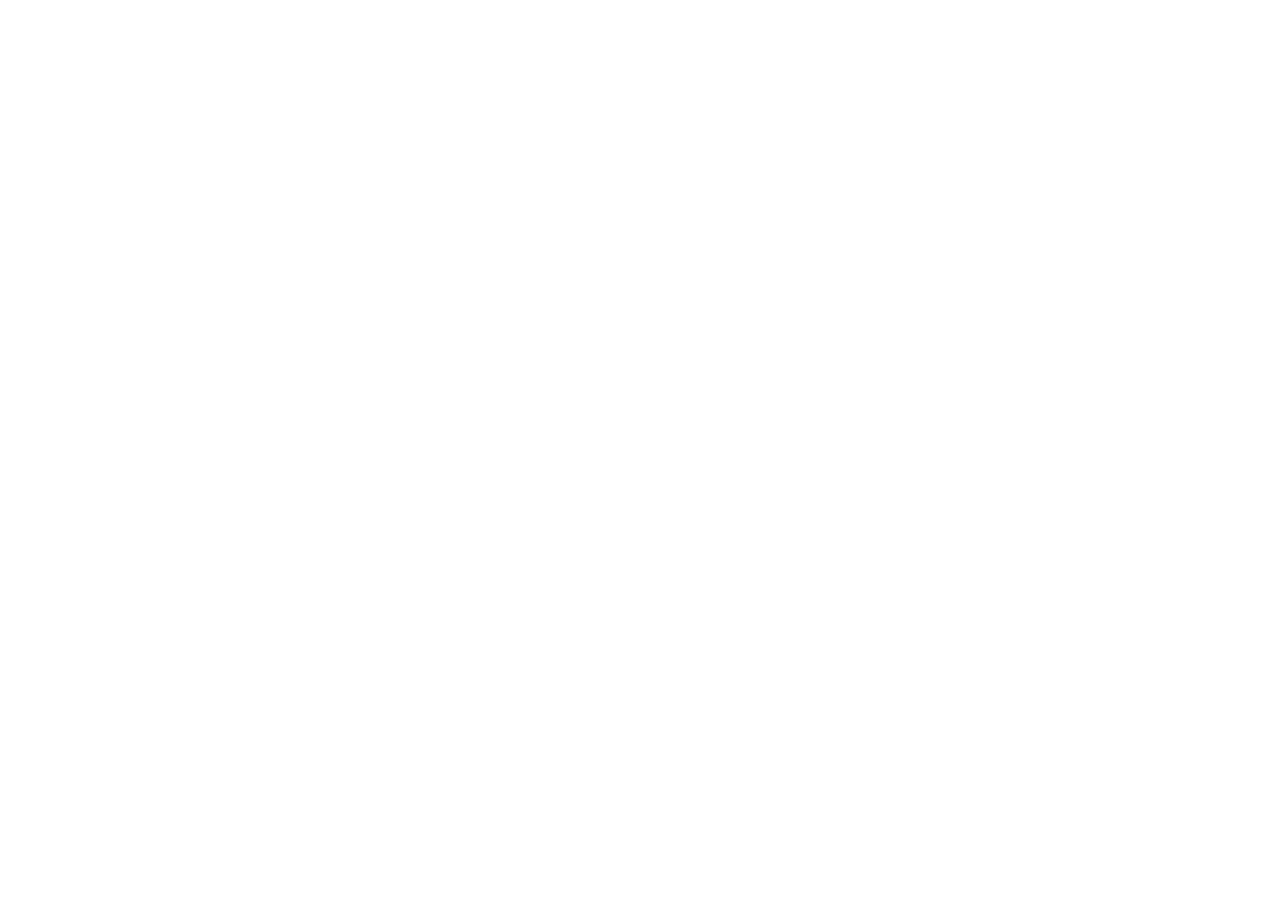
==== pages/home/index.html @ 82f7e89b "Initial commit" ====
<!DOCTYPE html>
<html lang="pt-br">
  <head>
    <meta charset="UTF-8" />
    <meta http-equiv="X-UA-Compatible" content="IE=edge" />
    <meta name="viewport" content="width=device-width, initial-scale=1.0" />
    <link rel="stylesheet" href="/styles/globalStyles.css" />
    <link rel="stylesheet" href="index.css" />
    <title>Git Search</title>
  </head>
  <body>
    <main></main>
    <script src="index.js"></script>
  </body>
</html>
---- styles/globalStyles.css ----
* {
  margin: 0;
  padding: 0;
  box-sizing: border-box;
}

:root{
    --color-brand-1: #C2255C;
    --color-brand-2: #D6336C;
    --color-grey-1:  #191C1F;
    --color-grey-2:  #212529;
    --color-grey-3:  #33363A;
    --color-grey-4:  #373B3E;
    --color-grey-6:  #A6A8A9;
    --color-grey-7:  #FFFFFF;
    --color-alert:   #C22554;
}
---- pages/home/index.css ----
/* Desenvolva sua estilização aqui...*/
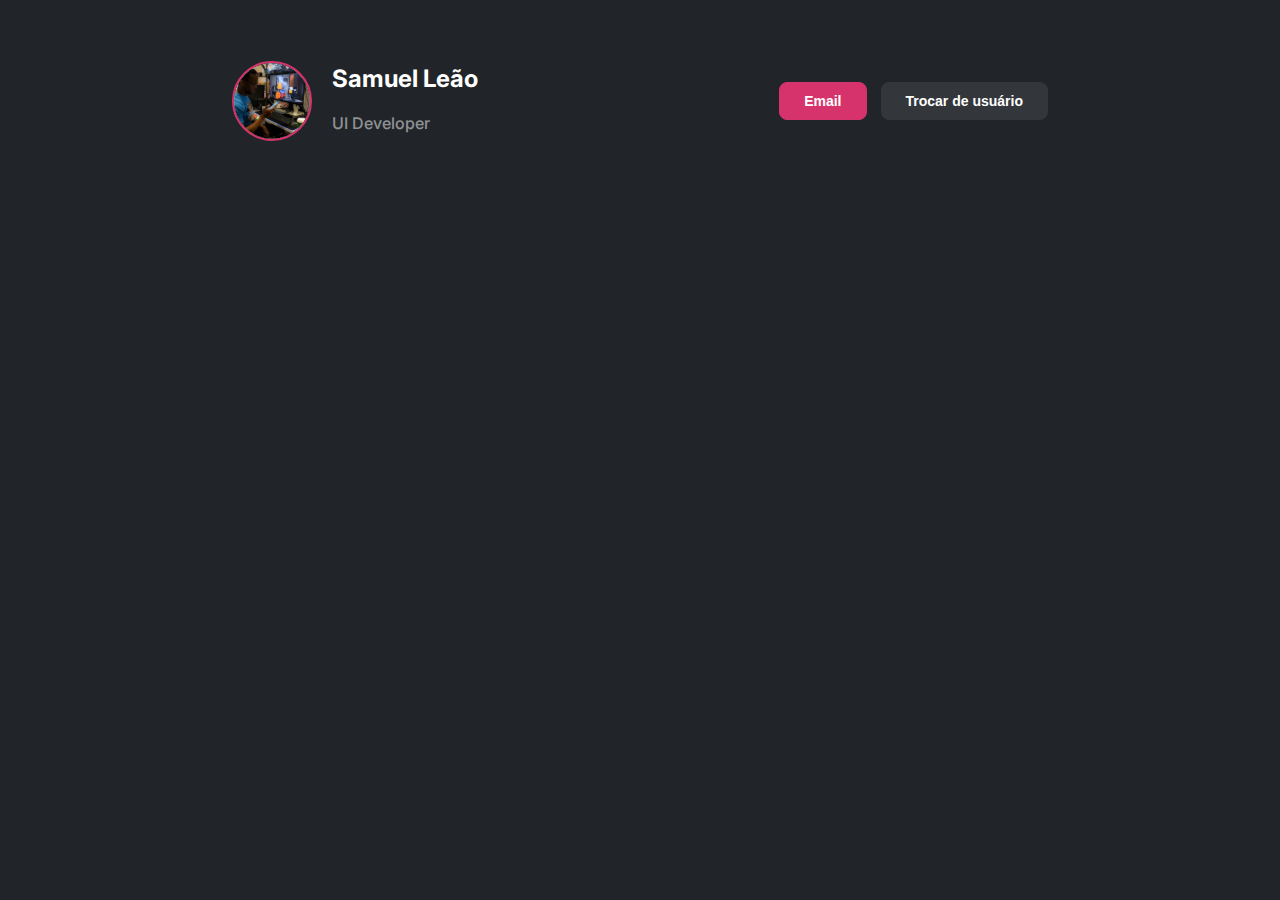
==== commit e2f7e3ea: "Entrega gitsearch" ====
--- a/pages/home/index.html
+++ b/pages/home/index.html
@@ -6,10 +6,44 @@
     <meta name="viewport" content="width=device-width, initial-scale=1.0" />
     <link rel="stylesheet" href="/styles/globalStyles.css" />
     <link rel="stylesheet" href="index.css" />
+    <link rel="stylesheet" href="../../styles/displayandaligns.css">
+    <link rel="stylesheet" href="../../styles/text.css">
+    <link rel="stylesheet" href="../../styles/buttons.css">
+    <link rel="stylesheet" href="../../styles/card.css">
+
+
     <title>Git Search</title>
   </head>
-  <body>
-    <main></main>
+  <body class="bg-profile container">
+    <header class="flex m-bot m-top j-content-between a-itens-center header">
+      <div class="flex a-itens-center gap">
+        <img class="img-profile" src="../../assets/img/Ellipse 3.svg" alt="">
+        <div class="gap-2 flex column">
+          <h3 class="title-4 text-color-1">Samuel Leão</h3>
+          <small class="text-1 color-header-prof">UI Developer</small>
+        </div>
+      </div>
+      <div class="flex gap-2 ">
+        <button class="btn button-primary text-color-1">Email</button>
+        <button class="btn button-secondary text-color-1">Trocar de usuário </button>
+      </div>
+    </header>
+    <main>
+          <ul class="flex wrap gap-3 postUl">
+            <!-- <li class="flex card column j-content-center">
+              <h4 class="text-color-1">Project Module 2 - Kenzie</h4>
+              <p class="text-color-1">Various versions have evolved over the years, sometimes by accident, sometimes on purpose injected humour and the like</p>
+              <div class="flex gap-2">
+                <button class="button-p button-p-line text-color-1 text-2">Repositório</button>
+                <button class="button-p button-p-line text-color-1 text-2">Demo</button>
+              </div>
+            </li> -->
+          </ul>  
+    </main>
     <script src="index.js"></script>
+    <script src="../../script/profile/render.js"></script>
+    <script src="../../script/profile/request.js"></script>
+    <script src="home.js"></script>
+    
   </body>
 </html>
--- a/styles/globalStyles.css
+++ b/styles/globalStyles.css
@@ -1,7 +1,14 @@
+
+@import url('https://fonts.googleapis.com/css2?family=Inter:wght@100;200;300;400;500;600;700;800;900&display=swap');
+
+
+
 * {
   margin: 0;
   padding: 0;
   box-sizing: border-box;
+  list-style: none;
+  text-decoration: none;
 }
 
 :root{
@@ -15,3 +22,7 @@
     --color-grey-7:  #FFFFFF;
     --color-alert:   #C22554;
 }
+
+body{
+  font-family: 'Inter', sans-serif;
+}--- a/pages/home/index.css
+++ b/pages/home/index.css
@@ -1 +1,45 @@
-/* Desenvolva sua estilização aqui...*/+/* Desenvolva sua estilização aqui...*/
+
+.bg-profile{
+    background-color: var(--color-grey-2);
+}
+
+.img-profile{
+    width: 5rem;
+    height: 5rem;
+    border: 2px solid var(--color-brand-2);
+    border-radius: 100px;
+}
+
+.color-header-prof{
+    color: rgba(255, 255, 255, 0.5);
+}
+
+.m-bot{
+    margin-bottom: 4.375rem;
+}
+
+.m-top{
+    margin-top: 3.813rem;
+
+}
+
+.m-bot-2{
+    margin-bottom: 20px;
+}
+
+.m-bot-3{
+    margin-bottom: 22px;
+}
+
+.gap{
+    gap: 20px;
+}
+
+.gap-2{
+    gap: 14px;
+}
+
+.gap-3{
+    gap: 22px;
+}--- a/styles/displayandaligns.css
+++ b/styles/displayandaligns.css
@@ -0,0 +1,33 @@
+.flex{
+    display: flex;
+}
+
+.container{
+    width: 51rem;
+    margin: 0 auto;
+}
+
+.column{
+    flex-direction: column;
+}
+
+.row{
+    flex-direction: row;
+}
+
+.a-itens-center{
+    align-items: center;
+}
+
+.j-content-center{
+    justify-content: center;
+}
+
+.j-content-between{
+    justify-content: space-between;
+}
+
+.absolute{
+    position: absolute;
+}
+
--- a/styles/text.css
+++ b/styles/text.css
@@ -0,0 +1,54 @@
+ .title-1{
+    font-weight: 600;
+    font-size: 2rem;
+    line-height: 3rem;
+ }
+
+ .title-2{
+    font-weight: 500;
+    font-size: 1.25rem;
+    line-height: 1.875rem;
+ }
+
+ .title-3{
+    font-weight: 400;
+    font-size: 1.25rem;
+    line-height: 1.875rem;
+ }
+
+ .title-4{
+    font-weight: 700;
+    font-size: 1.5rem;
+    line-height: 1.816rem;
+ }
+
+ .text-1{
+    font-weight: 500;
+    font-size: 1rem;
+    line-height: 1.875rem;
+ }
+
+ .text-2{
+    font-weight: 500;
+    font-size: 0.875rem;
+    line-height: 1.313rem;
+ }
+
+ .text-3{
+    font-weight: 400;
+    font-size: 0.875rem;
+    line-height: 1.313rem;
+ }
+
+ .text-color-1{
+    color: var(--color-grey-7);
+ }
+
+ .text-color-2{
+    color: var(--color-grey-2);
+ }
+
+.text-color-3{
+   color: var(--color-alert);
+}
+
--- a/styles/buttons.css
+++ b/styles/buttons.css
@@ -0,0 +1,70 @@
+.btn{
+    border-radius: 8px;
+    font-weight: 600;
+    font-size: 0.875rem;
+    height: 2.375rem;
+    cursor: pointer;
+}
+
+.button-primary{
+    background-color: var(--color-brand-2);
+    border: 1px solid var(--color-brand-2);
+    padding: 0 1.5rem;
+    transition: 0.5ms;
+
+}
+
+.button-primary:hover{
+    background-color: var(--color-brand-1);
+    transition: 0.5ms;
+}
+
+.button-secondary{
+    background-color: var(--color-grey-3);
+    border: 1px solid var(--color-grey-3);
+    padding: 0 1.5rem;
+    transition: 0.5ms;
+
+}
+
+.button-secondary:hover{
+    background-color: var(--color-grey-2);
+    transition: 0.5ms;
+}
+
+.button-p{
+    height: 1.75rem;
+    padding: 0 8px;
+    border-radius: 4px;
+    font-weight: 500;
+    font-size: 0.875rem;
+    cursor: pointer;
+}
+
+
+
+.button-p-line:hover{
+    background-color: var(--color-brand-2);
+    border: 1px solid var(--color-brand-2 );
+    transition: 0.3ms;
+}
+
+.button-p-line{
+    background-color: transparent;
+    border: 1px solid var(--color-grey-7);
+    transition: 0.3ms;
+}
+
+.button-primary-inactive{
+    background: rgba(214, 51, 108, 0.4); 
+    border: 1px solid  rgba(214, 51, 108, 0.4);
+    padding: 0.625rem 0;
+
+}
+
+.button-primary-active{
+    background:var(--color-brand-2); 
+    border: 1px solid var(--color-brand-2);
+    color: var(--color-grey-7);
+
+}--- a/styles/card.css
+++ b/styles/card.css
@@ -0,0 +1,26 @@
+.card{
+    width: 23.813rem;
+    height: 15.188rem;
+    border: 2px solid rgba(255, 255, 255, 0.1);
+    padding: 27px 40px;
+    border-radius: 8px;
+    cursor: pointer;
+    transition: 0.5ms;
+}
+
+.card:hover{
+    border: 2px solid var(--color-grey-7);
+    transition: 0.5ms;
+}
+
+.card > h4{
+    margin-bottom: 20px;
+}
+
+.card > p{
+    margin-bottom: 27px;
+}
+
+.wrap{
+    flex-wrap: wrap;
+}